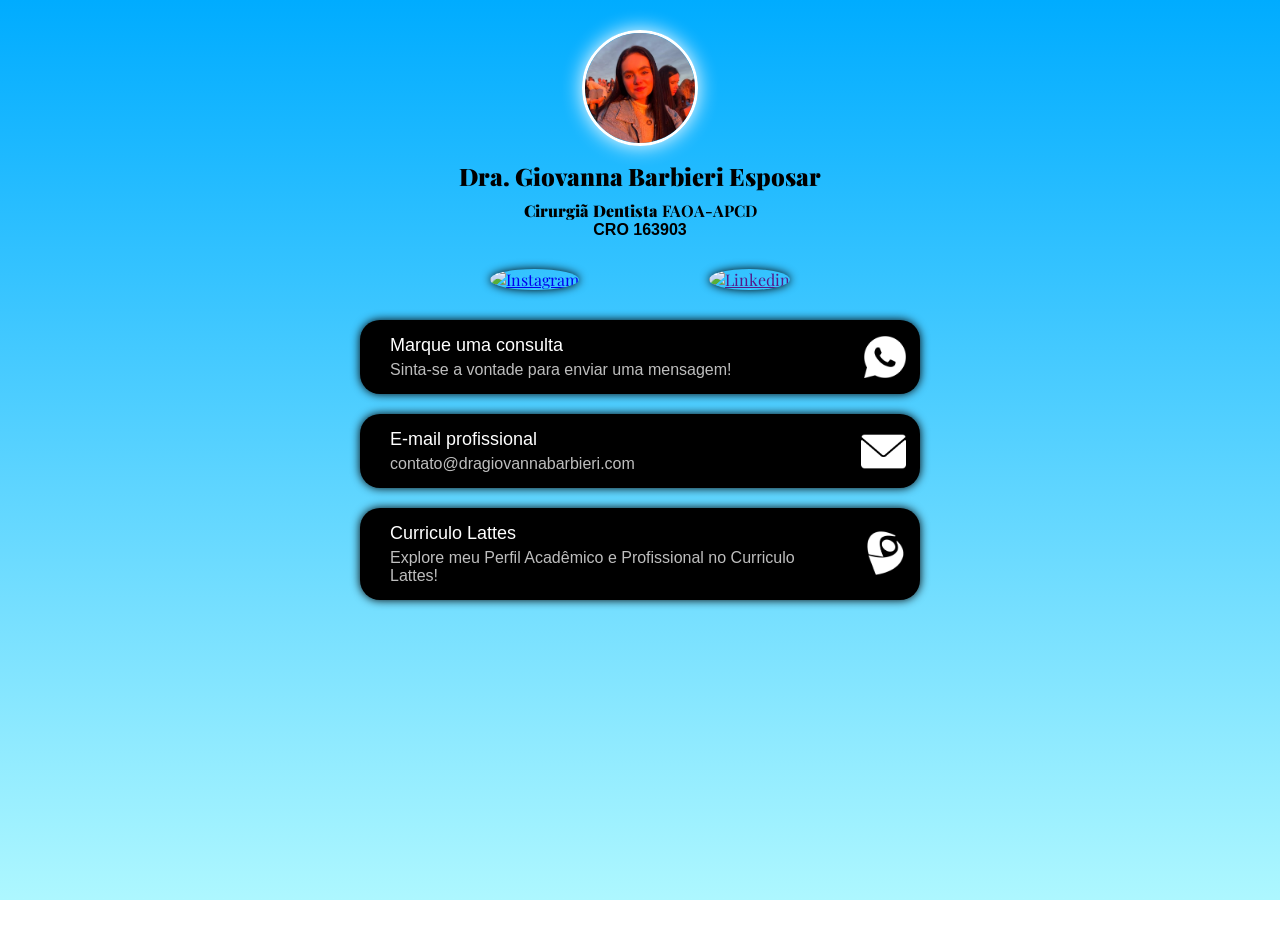
==== index.html @ 6d52a14e "first commit" ====
<!DOCTYPE html>
<html lang="pt-br">

<head>
    <meta charset="UTF-8">
    <meta name="viewport" content="width=device-width, initial-scale=1.0">
    <meta http-equiv="X-UA-Compatible" content="ie=edge">
    
    <link rel="preconnect" href="https://fonts.googleapis.com">
    <link rel="preconnect" href="https://fonts.gstatic.com" crossorigin>
    <link href="https://fonts.googleapis.com/css2?family=Playfair+Display:ital,wght@0,400..900;1,400..900&display=swap" rel="stylesheet">
    
    <title>Dra. Giovanna Barbieri Esposar</title>
    <link rel="stylesheet" href="css/style.css">
    <link rel="shortcut icon" href="img/favicon.png" type="image/x-icon">
</head>

<body>

    <div class="container">

        <div class="profile">
            <img src="img/profile-pic.png" alt="Foto de perfil" class="avatar">
            <h1>Dra. Giovanna Barbieri Esposar</h1>
            <h2>Cirurgiã Dentista  <strong>FAOA-APCD</strong></h2>
            <h2>CRO 163903</h2>
        </div>

        <div class="icons-list">
            <ul class="social">
                <li>
                    <a href="https://www.instagram.com/dragiovannabe/">
                        <img src="img/insta.svg" alt="Instagram" class="active">
                    </a>
                </li>
                <li>
                    <a href="">
                        <img src="img/linkedin.svg" alt="Linkedin" class="active">
                    </a>
                </li>
            </ul>
        </div>

        <div class="content">
            <ul class="links-list">
                <li class="active">
                    <a href="">
                        Marque uma consulta
                        <span>Sinta-se a vontade para enviar uma mensagem!</span>
                    </a>
                    <img src="img/whatsapp.png" alt="Whatsapp">
                </li>
                <li class="active">
                    <a href="mailto:contato@dragiovannabarbieri.com">
                        E-mail profissional
                        <span>contato@dragiovannabarbieri.com</span>
                    </a>
                    <img src="img/mail.png" alt="email">
                </li>
                <li class="active">
                    <a href="">
                        Curriculo Lattes
                        <span>Explore meu Perfil Acadêmico e Profissional no Curriculo Lattes!</span>
                    </a>
                    <img src="img/Lattes.png" alt="curriculum lattes">
                </li>
            </ul>
            </ul>
        </div>
    </div>
</body>

</html>
---- css/style.css ----
@import "profile.css";
@import "icons-list.css";
@import "content.css";

* {
    margin: 0;
    padding: 0;
}

html,
body {
    height: 100%;
}

body {
    font-family: "Playfair Display", serif;
    font-optical-sizing: auto;
    font-weight: 400;
    font-style: normal;
    color: black;
    background: rgb(40, 31, 208);
    background: linear-gradient(0deg, rgba(182, 251, 255, 1) -5%, rgba(0, 172, 255, 1) 100%);
    background-repeat: no-repeat;
    background-size: cover;
    background-attachment: fixed;
}

.container {
    max-width: 600px;
    margin: 0 auto;
}

h1 {
    font-size: 24px;
    margin-bottom: 8px;
    font-weight: 900;
}

h2 {
    font-size: 16px;
    font-weight: 900;
}

h2:last-of-type {
    font-family: sans-serif;
}
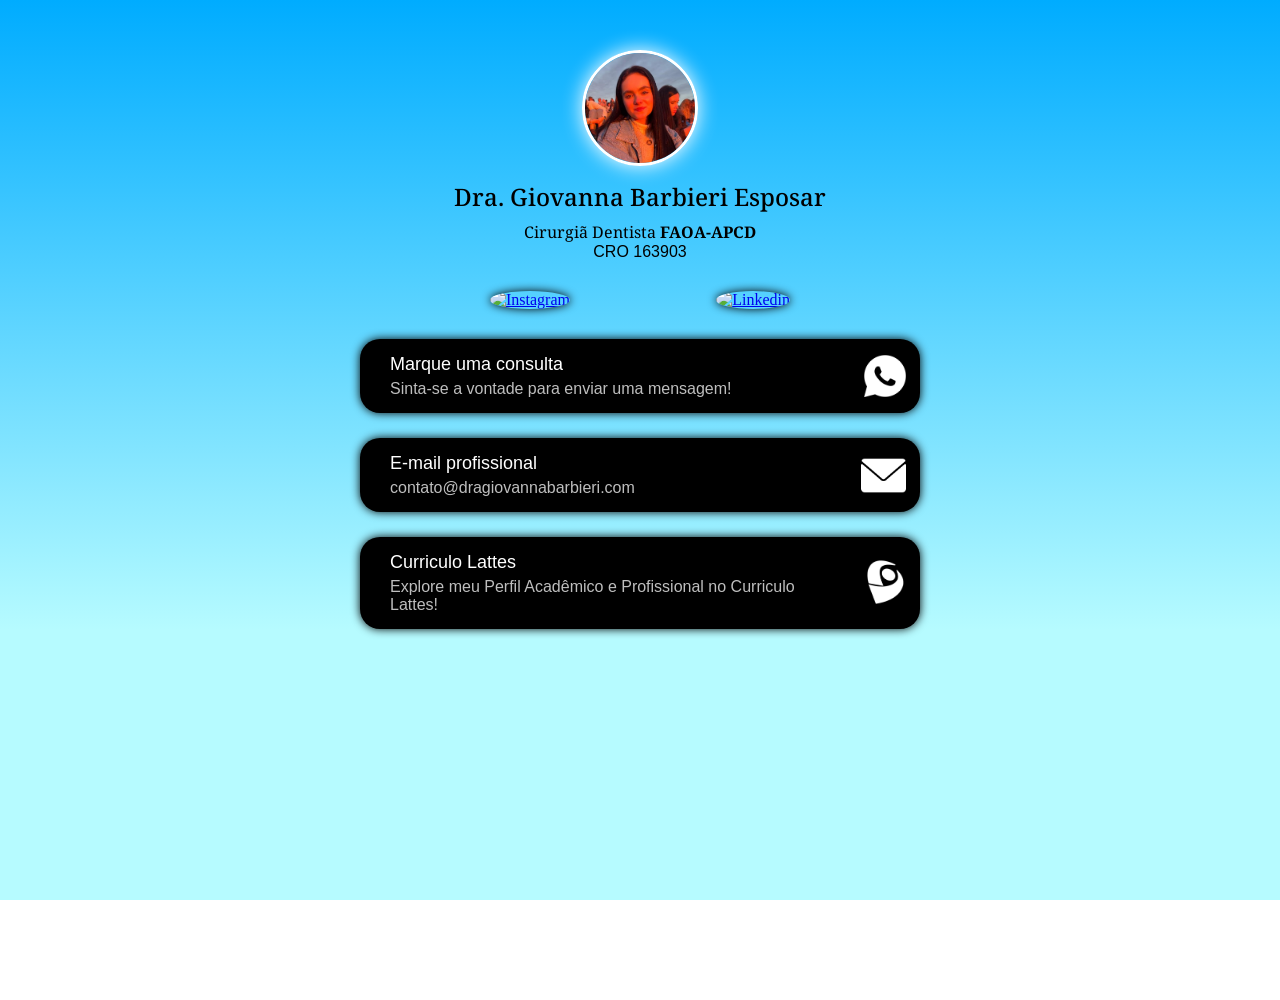
==== commit da91ec43: "correção de background e fonte" ====
--- a/index.html
+++ b/index.html
@@ -8,7 +8,7 @@
     
     <link rel="preconnect" href="https://fonts.googleapis.com">
     <link rel="preconnect" href="https://fonts.gstatic.com" crossorigin>
-    <link href="https://fonts.googleapis.com/css2?family=Playfair+Display:ital,wght@0,400..900;1,400..900&display=swap" rel="stylesheet">
+    <link href="https://fonts.googleapis.com/css2?family=Noto+Serif:ital,wght@0,100..900;1,100..900&display=swap" rel="stylesheet">
     
     <title>Dra. Giovanna Barbieri Esposar</title>
     <link rel="stylesheet" href="css/style.css">
@@ -21,9 +21,9 @@
 
         <div class="profile">
             <img src="img/profile-pic.png" alt="Foto de perfil" class="avatar">
-            <h1>Dra. Giovanna Barbieri Esposar</h1>
-            <h2>Cirurgiã Dentista  <strong>FAOA-APCD</strong></h2>
-            <h2>CRO 163903</h2>
+            <h1 class="noto-serif-title">Dra. Giovanna Barbieri Esposar</h1>
+            <h2 class="noto-serif-title">Cirurgiã Dentista  <strong>FAOA-APCD</strong></h2>
+            <h2 class="noto-serif-title">CRO 163903</h2>
         </div>
 
         <div class="icons-list">
@@ -34,7 +34,7 @@
                     </a>
                 </li>
                 <li>
-                    <a href="">
+                    <a href="https://www.linkedin.com/in/giovanna-barbieri-esposar-b47689283/">
                         <img src="img/linkedin.svg" alt="Linkedin" class="active">
                     </a>
                 </li>
--- a/css/style.css
+++ b/css/style.css
@@ -13,13 +13,9 @@
 }
 
 body {
-    font-family: "Playfair Display", serif;
-    font-optical-sizing: auto;
-    font-weight: 400;
-    font-style: normal;
     color: black;
     background: rgb(40, 31, 208);
-    background: linear-gradient(0deg, rgba(182, 251, 255, 1) -5%, rgba(0, 172, 255, 1) 100%);
+    background: linear-gradient(0deg, rgba(182, 251, 255, 1) 30%, rgba(0, 172, 255, 1) 100%);
     background-repeat: no-repeat;
     background-size: cover;
     background-attachment: fixed;
@@ -27,13 +23,15 @@
 
 .container {
     max-width: 600px;
+    min-height: 100%;
     margin: 0 auto;
+    padding: 50px 0;
 }
 
 h1 {
     font-size: 24px;
     margin-bottom: 8px;
-    font-weight: 900;
+    font-weight: 500 !important;
 }
 
 h2 {
@@ -43,4 +41,13 @@
 
 h2:last-of-type {
     font-family: sans-serif;
+}
+
+.noto-serif-title {
+  font-family: "Noto Serif", serif;
+  font-optical-sizing: auto;
+  font-weight: 400;
+  font-style: normal;
+  font-variation-settings:
+    "wdth" 100;
 }
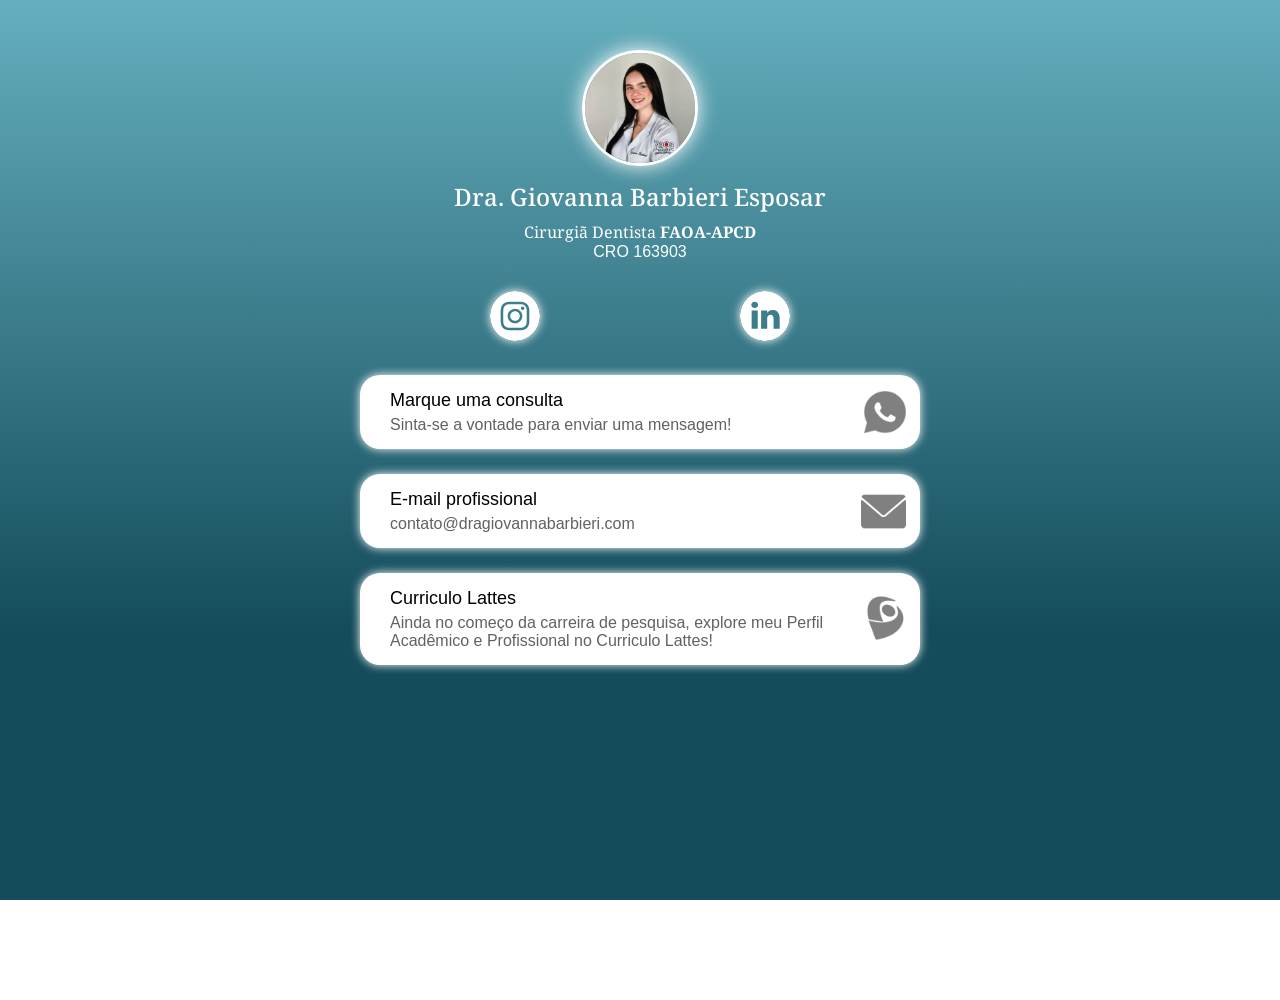
==== commit eafe434f: "mudanças na paleta de cores e troca da imagem de perfil" ====
--- a/index.html
+++ b/index.html
@@ -13,6 +13,8 @@
     <title>Dra. Giovanna Barbieri Esposar</title>
     <link rel="stylesheet" href="css/style.css">
     <link rel="shortcut icon" href="img/favicon.png" type="image/x-icon">
+
+    <meta name="description" content="Cirurgiã dentista formada pela Faculdade de Odontologia da Associação Paulista de Cirurgiões Dentistas (FAOA-APCD) e atualmente cursando pós-graduação em Prótese Dentária.">
 </head>
 
 <body>
@@ -20,7 +22,7 @@
     <div class="container">
 
         <div class="profile">
-            <img src="img/profile-pic.png" alt="Foto de perfil" class="avatar">
+            <img src="img/profile-pic.jpg" alt="Foto de perfil" class="avatar">
             <h1 class="noto-serif-title">Dra. Giovanna Barbieri Esposar</h1>
             <h2 class="noto-serif-title">Cirurgiã Dentista  <strong>FAOA-APCD</strong></h2>
             <h2 class="noto-serif-title">CRO 163903</h2>
@@ -60,7 +62,7 @@
                 <li class="active">
                     <a href="">
                         Curriculo Lattes
-                        <span>Explore meu Perfil Acadêmico e Profissional no Curriculo Lattes!</span>
+                        <span>Ainda no começo da carreira de pesquisa, explore meu Perfil Acadêmico e Profissional no Curriculo Lattes!</span>
                     </a>
                     <img src="img/Lattes.png" alt="curriculum lattes">
                 </li>
--- a/css/style.css
+++ b/css/style.css
@@ -15,7 +15,7 @@
 body {
     color: black;
     background: rgb(40, 31, 208);
-    background: linear-gradient(0deg, rgba(182, 251, 255, 1) 30%, rgba(0, 172, 255, 1) 100%);
+    background: linear-gradient(0deg, rgba(20,76,91,1) 30%, rgba(101,175,190,1) 100%);
     background-repeat: no-repeat;
     background-size: cover;
     background-attachment: fixed;
@@ -32,11 +32,13 @@
     font-size: 24px;
     margin-bottom: 8px;
     font-weight: 500 !important;
+    color: white;
 }
 
 h2 {
     font-size: 16px;
     font-weight: 900;
+    color: white;
 }
 
 h2:last-of-type {
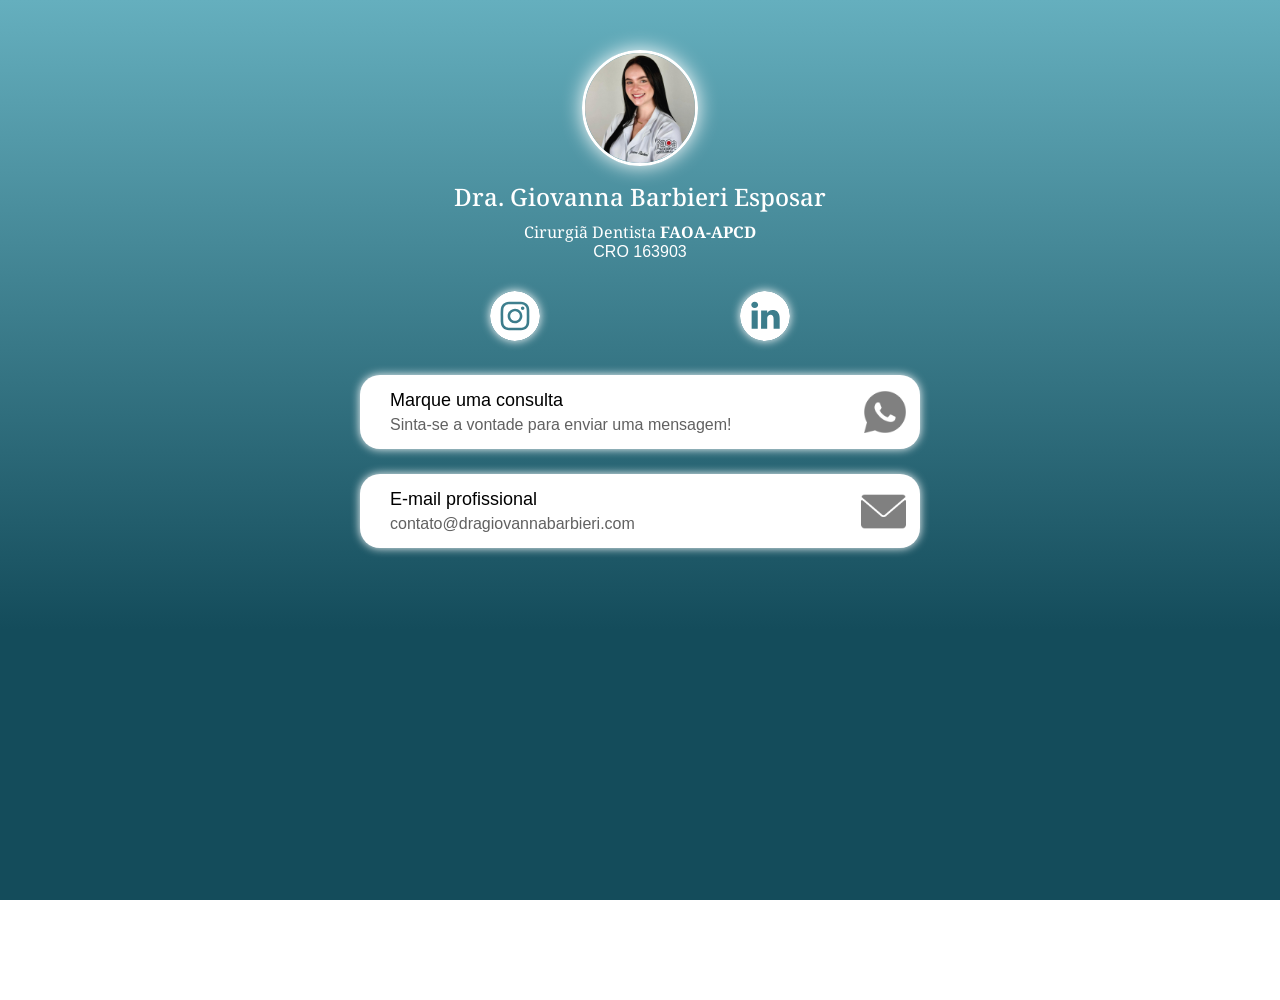
==== commit e8dc04c8: "remoção do li lattes" ====
--- a/index.html
+++ b/index.html
@@ -59,13 +59,13 @@
                     </a>
                     <img src="img/mail.png" alt="email">
                 </li>
-                <li class="active">
+                <!-- <li class="active">
                     <a href="">
                         Curriculo Lattes
                         <span>Ainda no começo da carreira de pesquisa, explore meu Perfil Acadêmico e Profissional no Curriculo Lattes!</span>
                     </a>
                     <img src="img/Lattes.png" alt="curriculum lattes">
-                </li>
+                </li> -->
             </ul>
             </ul>
         </div>
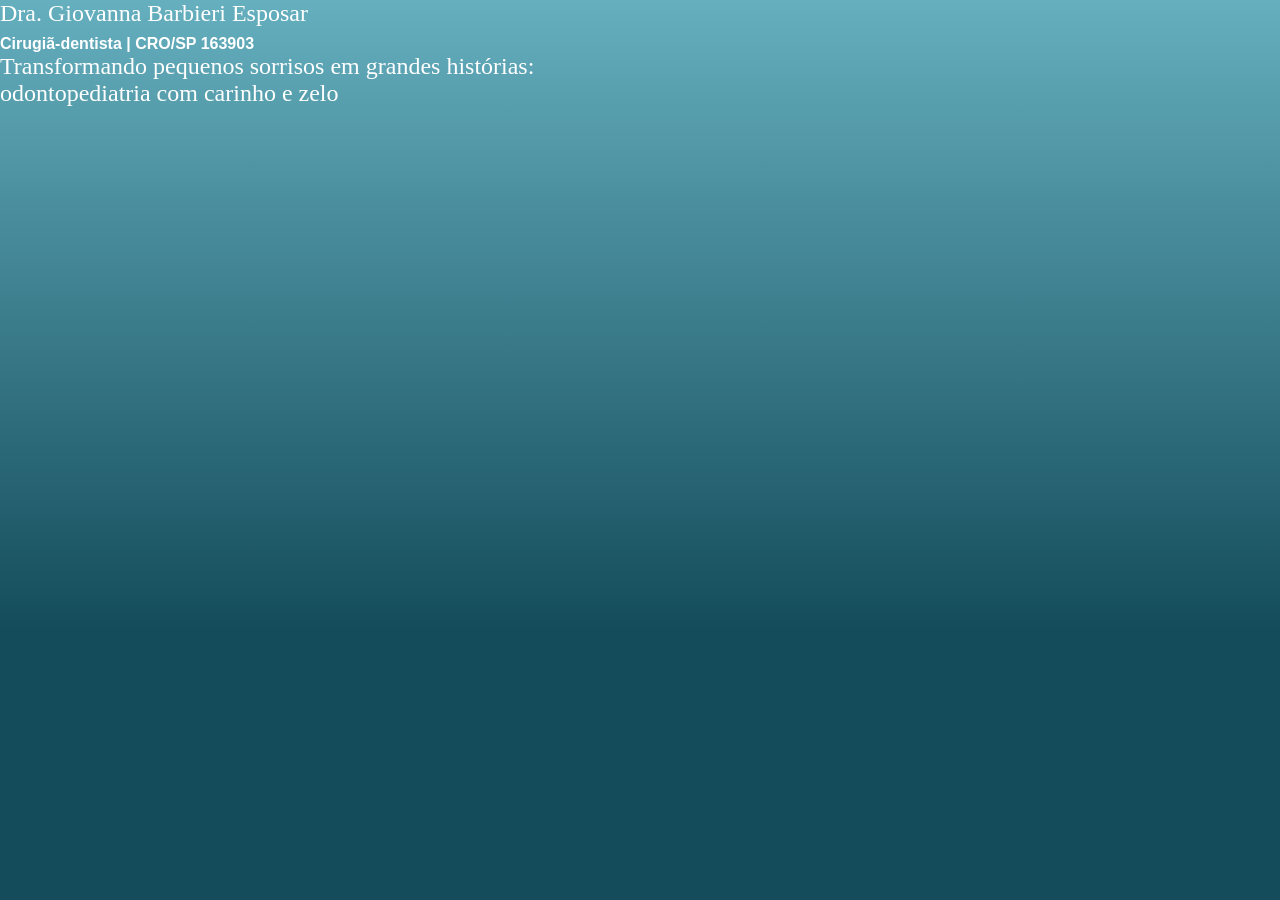
==== commit 713571ab: "adição de nova página" ====
--- a/index.html
+++ b/index.html
@@ -1,5 +1,5 @@
 <!DOCTYPE html>
-<html lang="pt-br">
+<html lang="pt-br="width=device-width, initial-scale=1.0">
 
 <head>
     <meta charset="UTF-8">
@@ -18,58 +18,19 @@
 </head>
 
 <body>
+    <div>
+        <h1>
+            Dra. Giovanna Barbieri Esposar</h1>
+        <h2>
+            Cirugiã-dentista | CRO/SP 163903</h2>
+        <h1>
+            Transformando pequenos sorrisos em grandes histórias: <br>
+            odontopediatria com carinho e zelo
+        </h1>
+    </div>
 
-    <div class="container">
-
-        <div class="profile">
-            <img src="img/profile-pic.jpg" alt="Foto de perfil" class="avatar">
-            <h1 class="noto-serif-title">Dra. Giovanna Barbieri Esposar</h1>
-            <h2 class="noto-serif-title">Cirurgiã Dentista  <strong>FAOA-APCD</strong></h2>
-            <h2 class="noto-serif-title">CRO 163903</h2>
-        </div>
-
-        <div class="icons-list">
-            <ul class="social">
-                <li>
-                    <a href="https://www.instagram.com/dragiovannabe/">
-                        <img src="img/insta.svg" alt="Instagram" class="active">
-                    </a>
-                </li>
-                <li>
-                    <a href="https://www.linkedin.com/in/giovanna-barbieri-esposar-b47689283/">
-                        <img src="img/linkedin.svg" alt="Linkedin" class="active">
-                    </a>
-                </li>
-            </ul>
-        </div>
-
-        <div class="content">
-            <ul class="links-list">
-                <li class="active">
-                    <a href="">
-                        Marque uma consulta
-                        <span>Sinta-se a vontade para enviar uma mensagem!</span>
-                    </a>
-                    <img src="img/whatsapp.png" alt="Whatsapp">
-                </li>
-                <li class="active">
-                    <a href="mailto:contato@dragiovannabarbieri.com">
-                        E-mail profissional
-                        <span>contato@dragiovannabarbieri.com</span>
-                    </a>
-                    <img src="img/mail.png" alt="email">
-                </li>
-                <!-- <li class="active">
-                    <a href="">
-                        Curriculo Lattes
-                        <span>Ainda no começo da carreira de pesquisa, explore meu Perfil Acadêmico e Profissional no Curriculo Lattes!</span>
-                    </a>
-                    <img src="img/Lattes.png" alt="curriculum lattes">
-                </li> -->
-            </ul>
-            </ul>
-        </div>
-    </div>
+    
+    
+    
 </body>
-
 </html>
